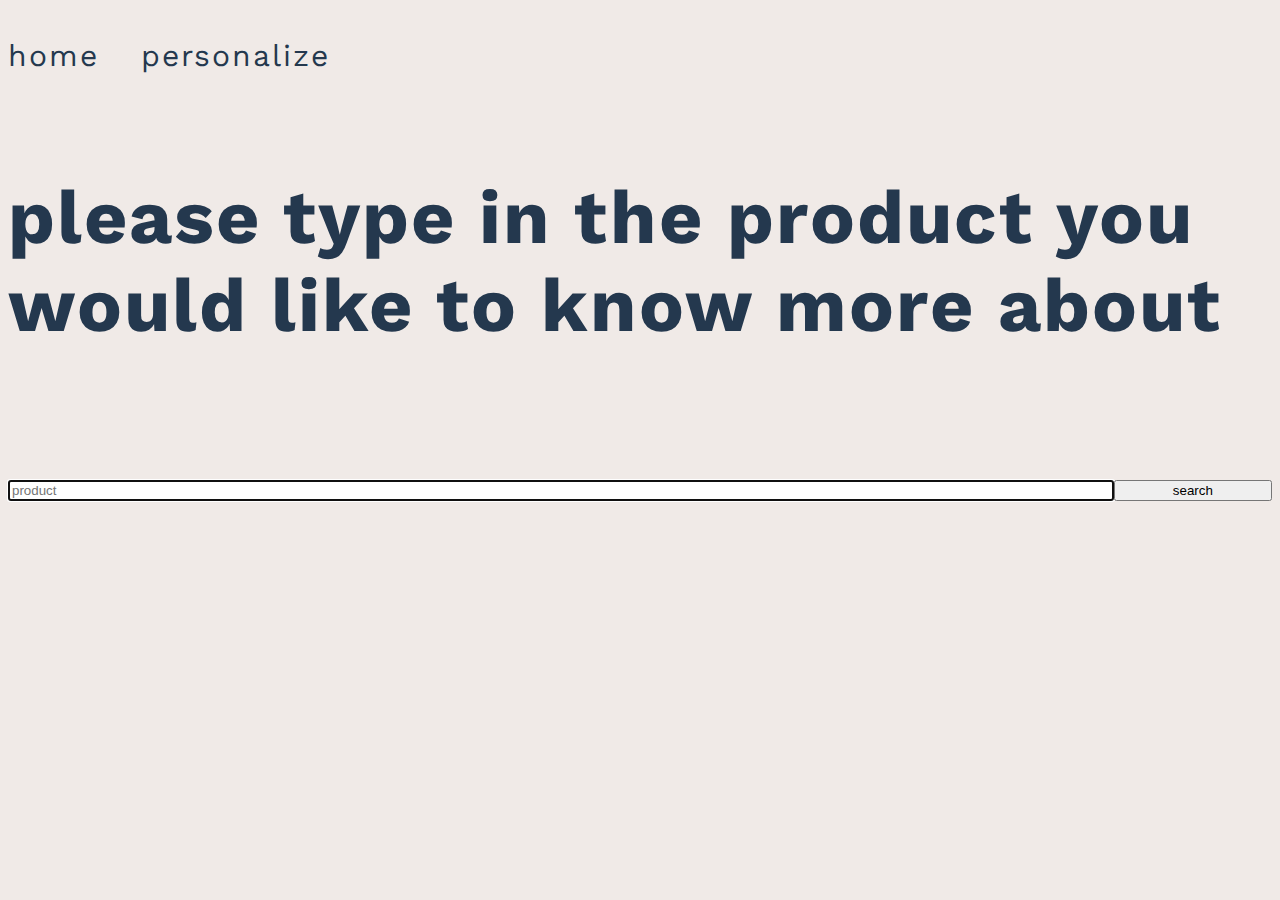
==== index.html @ a2871a52 "initial commit" ====
<!DOCTYPE html>
<html>
    <head>
        <title>skincare generator</title>
        <link rel="stylesheet" href="https://maxcdn.bootstrapcdn.com/bootstrap/4.0.0-beta.2/css/bootstrap.min.css" integrity="sha384-PsH8R72JQ3SOdhVi3uxftmaW6Vc51MKb0q5P2rRUpPvrszuE4W1povHYgTpBfshb" crossorigin="anonymous">
        <script type="text/javascript" src="data.js"></script>
        <script type="text/javascript" src="index.js"></script>
        <link href="https://fonts.googleapis.com/css?family=Work+Sans:600" rel="stylesheet">
        <link href="style/style.css" type="text/css" rel="stylesheet">
        <link href="https://fonts.googleapis.com/css?family=Josefin+Sans:300|Source+Sans+Pro:900" rel="stylesheet">
    </head>
    <body>
        <header>
            <nav class="nav justify-content-end">
                <a href="index.html" id="home">home</a>
                <a href="personalize.html">personalize</a>
            </nav>
        </header>
        <main>
            <div class="container">
                <div class="row title">
                    <h1 class="col-md-12">please type in the product you would like to know more about</h1>
                </div>
                <form class="searching">
                    <input type="search" id="search" name="search" placeholder="product" autofocus>
                    <button id="submit">search</button>
                </form>
                <p class="error"></p>
            </div>
        </main>
    </body>
</html>
---- style/style.css ----
html{
    max-width: 100vw;
    max-height: 100vh;
    margin: auto;
    
}

body{
    padding-bottom: 80px;
    font-family: 'Work Sans', sans-serif;
    letter-spacing: 2px;
    background-color: #F0EAE7;
}

.nav {
    font-size: 30px;
    padding-right: 170px;
    color: #24384E;
    padding-top: 30px;
}

.nav a{
    text-decoration: none;
    color: #24384E;
    padding-right: 30px;
}

.nav a:hover{
    color: #B592A0;
}

.title {
    padding-top: 50px;
}

.title h1{
    font-size: 75px;
    color: #24384E;
}

.searching {
    padding-top: 80px;
}

form {
    width: 100%;
    display: flex;
}

input {
    flex-grow: 9;
}

button {
    flex-grow: 1;
}

.error {
    padding-top: 45px;
    text-align: center;
    font-size: 40px;
    visibility: hidden;
}

.result {
    margin: auto;
    max-width: 65%;
    height: auto;
/*    background-color: antiquewhite;*/
    padding-top: 50px;
    color: #24384E;
}

.product {
    display: flex;
    flex-wrap: wrap;
    width: 100%;
}

.image {
/*    background-color: wheat;*/
    padding: 0;
    width: 40%;
}

.image img {
    max-width: 300px;
    max-height: 600px;
}

.nameSum {
    display: flex;
    flex-wrap: wrap;
    width: 60%;
}

.name {
/*    background-color: azure;*/
    width: 100%;
    font-family: 'Munson';
    font-weight: 600;
    font-size: 35px;

}

.fullName {
    font-size: 35px;
    font-family: 'Source Sans Pro', sans-serif;
    font-weight: 600;
    line-height: 35px;
    padding-bottom: 40px;
}

.summary {
/*    background-color: fuchsia;*/
    font-family: 'Josefin Sans', sans-serif;
}

.ingredients {
    height: auto;
    padding-top: 80px;
    font-family: 'Source Sans Pro', sans-serif;
    font-size: 20px;
    letter-spacing: 2px;
}

.ingredients h3{
    font-size: 37px;
    border-bottom: solid #24384E 3px;
    margin-bottom: 20px;
}

.result h2{
    font-family: 'Source Sans Pro', sans-serif;
    font-size: 40px;
    border-bottom: solid #24384E 3px;
}

.list {
    padding-top: 20px;
    padding-bottom: 20px;
    font-size: 27px;
}

.list p:hover {
    color: #B592A0;
    cursor: cell;
}
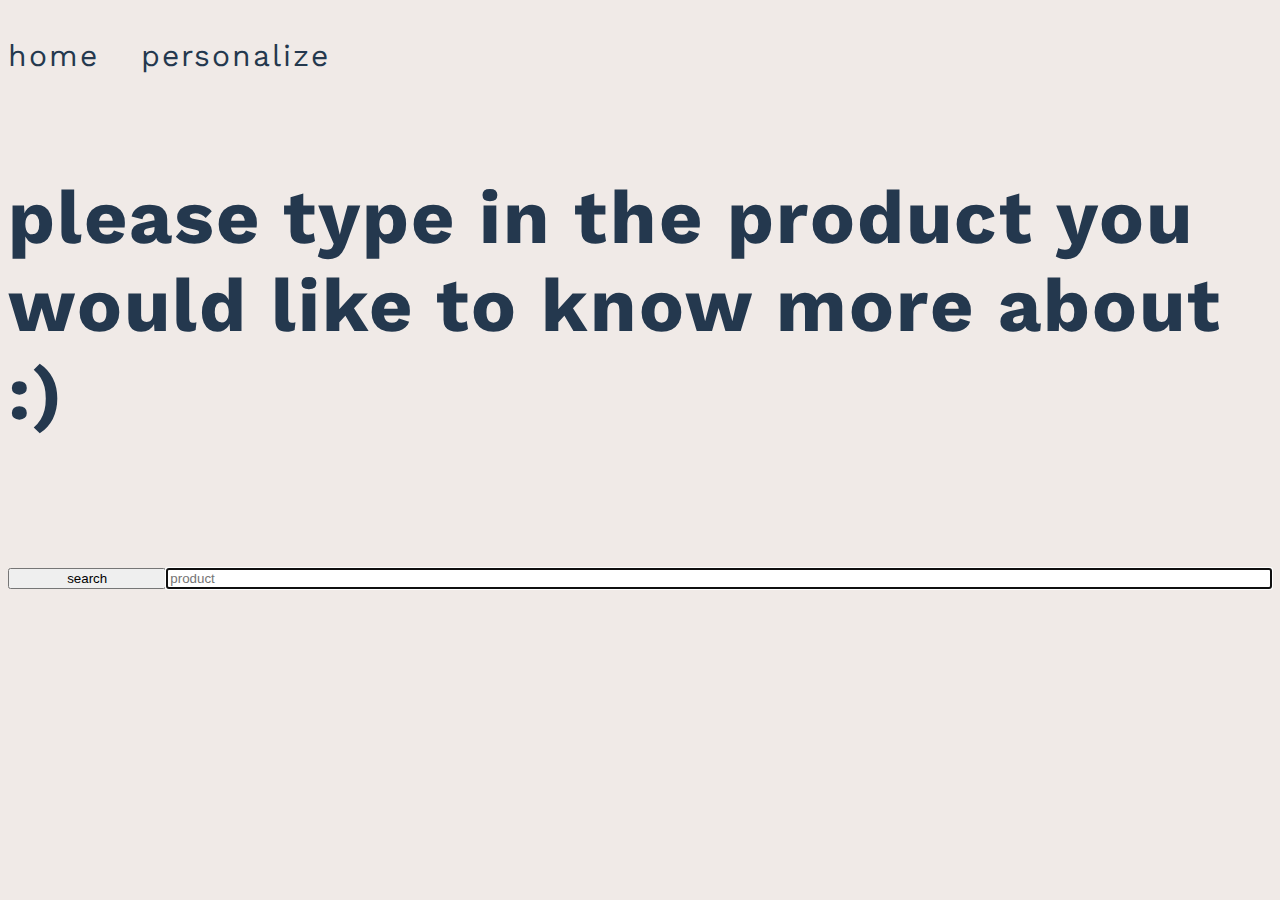
==== commit 20c39a1a: "added a couple of quiz questions for personalize" ====
--- a/index.html
+++ b/index.html
@@ -8,26 +8,31 @@
         <link href="https://fonts.googleapis.com/css?family=Work+Sans:600" rel="stylesheet">
         <link href="style/style.css" type="text/css" rel="stylesheet">
         <link href="https://fonts.googleapis.com/css?family=Josefin+Sans:300|Source+Sans+Pro:900" rel="stylesheet">
+        <link href="personalize.html">
     </head>
     <body>
         <header>
             <nav class="nav justify-content-end">
                 <a href="index.html" id="home">home</a>
-                <a href="personalize.html">personalize</a>
+                <a href="personalize.html#top">personalize</a>
             </nav>
         </header>
         <main>
-            <div class="container">
+            <div class="container mainContent">
                 <div class="row title">
-                    <h1 class="col-md-12">please type in the product you would like to know more about</h1>
+                    <h1 class="col-md-12">please type in the product you would like to know more about :)</h1>
                 </div>
                 <form class="searching">
-                    <input type="search" id="search" name="search" placeholder="product" autofocus>
                     <button id="submit">search</button>
+                    <input type="text" id="search" list="products" name="search" placeholder="product" autofocus>
                 </form>
-                <p class="error"></p>
             </div>
+            
+            <footer class="backToResults text-center">back to results
+            </footer>
+            <p class="error"></p>
         </main>
+        
     </body>
 </html>
 
--- a/style/style.css
+++ b/style/style.css
@@ -1,12 +1,16 @@
 html{
     max-width: 100vw;
     max-height: 100vh;
-    margin: auto;
-    
+    margin: auto;  
+}
+
+.container {
+    height: auto;
+    padding-bottom: 25px;
 }
 
 body{
-    padding-bottom: 80px;
+    padding-bottom: 50px;
     font-family: 'Work Sans', sans-serif;
     letter-spacing: 2px;
     background-color: #F0EAE7;
@@ -51,7 +55,7 @@
     flex-grow: 9;
 }
 
-button {
+#submit {
     flex-grow: 1;
 }
 
@@ -59,12 +63,12 @@
     padding-top: 45px;
     text-align: center;
     font-size: 40px;
-    visibility: hidden;
+    display: none;
 }
 
 .result {
     margin: auto;
-    max-width: 65%;
+    max-width: 90%;
     height: auto;
 /*    background-color: antiquewhite;*/
     padding-top: 50px;
@@ -74,7 +78,6 @@
 .product {
     display: flex;
     flex-wrap: wrap;
-    width: 100%;
 }
 
 .image {
@@ -147,3 +150,28 @@
     cursor: cell;
 }
 
+footer {
+    position: absolute;
+    bottom: 0;
+    width: 100%;
+}
+
+.backToResults{
+    color: #24384E;
+    font-size: 28px;
+    display: none;
+    background-color: #B592A0;
+    width: 100%;
+    position: fixed;
+    bottom: 0px;
+    height: auto;
+    padding: 5px;
+}
+
+.backToResults:hover{
+    padding-right: 0px;
+    padding-left: 0px;
+    color: #F0EAE7;
+    cursor: cell;
+}
+
